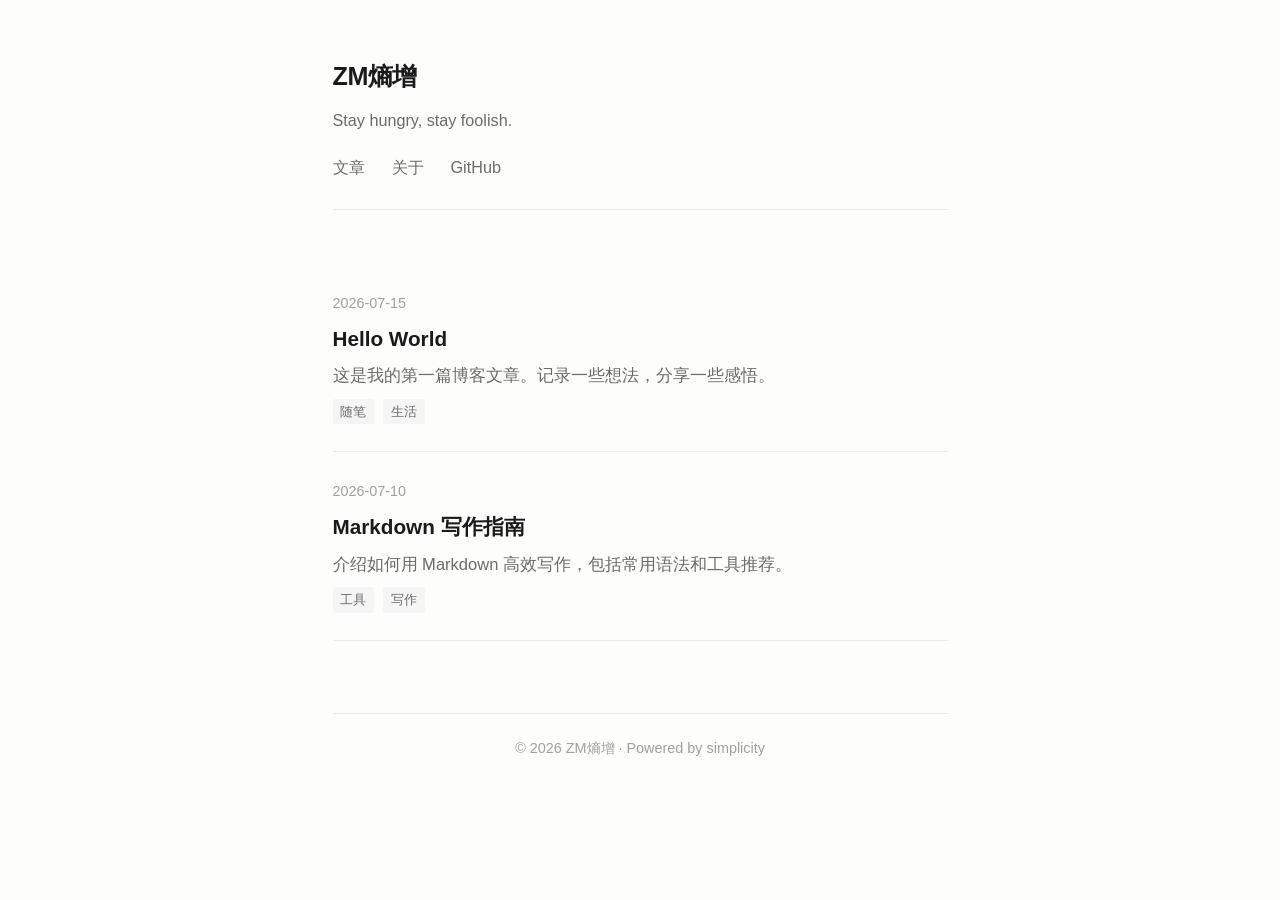
==== index.html @ e37be168 "init: ZM熵增 轻量博客" ====
<!DOCTYPE html>
<html lang="zh-CN">
<head>
  <meta charset="UTF-8">
  <meta name="viewport" content="width=device-width, initial-scale=1.0">
  <title>ZM熵增</title>
  <link rel="stylesheet" href="style.css">
</head>
<body>
  <header class="site-header">
    <div class="site-title"><a href="index.html">ZM熵增</a></div>
    <p class="site-desc">Stay hungry, stay foolish.</p>
    <nav class="site-nav">
      <a href="index.html">文章</a>
      <a href="about.html">关于</a>
      <a href="https://github.com" target="_blank">GitHub</a>
    </nav>
  </header>

  <main>
    <ul class="post-list">
      <li class="post-item">
        <div class="post-date">2026-07-15</div>
        <h2 class="post-title"><a href="post.html?p=hello-world">Hello World</a></h2>
        <p class="post-excerpt">这是我的第一篇博客文章。记录一些想法，分享一些感悟。</p>
        <div class="tags">
          <span class="tag">随笔</span>
          <span class="tag">生活</span>
        </div>
      </li>
      <li class="post-item">
        <div class="post-date">2026-07-10</div>
        <h2 class="post-title"><a href="post.html?p=markdown-guide">Markdown 写作指南</a></h2>
        <p class="post-excerpt">介绍如何用 Markdown 高效写作，包括常用语法和工具推荐。</p>
        <div class="tags">
          <span class="tag">工具</span>
          <span class="tag">写作</span>
        </div>
      </li>
    </ul>
  </main>

  <footer class="site-footer">
    <p>&copy; 2026 ZM熵增 · Powered by simplicity</p>
  </footer>
</body>
</html>
---- style.css ----
/* ========================================
   Minimal Blog — 简约轻量
   ======================================== */

:root {
  --bg: #fdfdfc;
  --text: #1a1a1a;
  --text-light: #6b6b6b;
  --text-lighter: #a0a0a0;
  --border: #eaeaea;
  --accent: #333;
  --accent-bg: #f5f5f5;
}

@media (prefers-color-scheme: dark) {
  :root {
    --bg: #171717;
    --text: #e0e0e0;
    --text-light: #999;
    --text-lighter: #666;
    --border: #2a2a2a;
    --accent: #ccc;
    --accent-bg: #1f1f1f;
  }
}

* { box-sizing: border-box; margin: 0; padding: 0; }

html {
  font-size: 18px;
  -webkit-font-smoothing: antialiased;
}

body {
  font-family: -apple-system, BlinkMacSystemFont, "Segoe UI", Roboto,
    "PingFang SC", "Microsoft YaHei", "Hiragino Sans GB", sans-serif;
  background: var(--bg);
  color: var(--text);
  line-height: 1.8;
  max-width: 660px;
  margin: 0 auto;
  padding: 3rem 1.25rem 4rem;
}

/* ---- Header ---- */
.site-header {
  margin-bottom: 3rem;
  padding-bottom: 1.5rem;
  border-bottom: 1px solid var(--border);
}

.site-title {
  font-size: 1.4rem;
  font-weight: 700;
  letter-spacing: -0.02em;
}

.site-title a {
  color: var(--text);
  text-decoration: none;
}

.site-desc {
  font-size: 0.9rem;
  color: var(--text-light);
  margin-top: 0.35rem;
}

.site-nav {
  margin-top: 1rem;
  display: flex;
  gap: 1.5rem;
}

.site-nav a {
  font-size: 0.9rem;
  color: var(--text-light);
  text-decoration: none;
  transition: color 0.15s;
}

.site-nav a:hover { color: var(--text); }

/* ---- Post List ---- */
.post-list { list-style: none; }

.post-item {
  padding: 1.5rem 0;
  border-bottom: 1px solid var(--border);
}

.post-date {
  font-size: 0.8rem;
  color: var(--text-lighter);
  margin-bottom: 0.15rem;
}

.post-title {
  font-size: 1.15rem;
  font-weight: 600;
}

.post-title a {
  color: var(--text);
  text-decoration: none;
  transition: color 0.15s;
}

.post-title a:hover { color: var(--text-light); }

.post-excerpt {
  font-size: 0.92rem;
  color: var(--text-light);
  margin-top: 0.3rem;
  line-height: 1.65;
}

/* ---- Article ---- */
article { margin-top: 0.5rem; }

article h1 {
  font-size: 1.65rem;
  font-weight: 700;
  margin-bottom: 0.5rem;
  letter-spacing: -0.02em;
}

article h2 {
  font-size: 1.25rem;
  font-weight: 600;
  margin: 2rem 0 0.6rem;
}

article h3 {
  font-size: 1.05rem;
  font-weight: 600;
  margin: 1.5rem 0 0.5rem;
}

article p { margin-bottom: 1.2rem; }

article a {
  color: var(--text);
  text-decoration: underline;
  text-underline-offset: 3px;
}

article img {
  max-width: 100%;
  border-radius: 6px;
  margin: 1.5rem 0;
}

article blockquote {
  border-left: 2px solid var(--text-lighter);
  padding: 0.4rem 1rem;
  margin: 1.5rem 0;
  color: var(--text-light);
  font-style: italic;
}

article pre {
  background: var(--accent-bg);
  padding: 1rem 1.2rem;
  border-radius: 6px;
  overflow-x: auto;
  margin: 1.2rem 0;
  font-size: 0.82rem;
  line-height: 1.65;
  border: 1px solid var(--border);
}

article code {
  font-family: "SF Mono", "Fira Code", Consolas, "Liberation Mono", monospace;
  font-size: 0.85em;
  background: var(--accent-bg);
  padding: 0.12em 0.4em;
  border-radius: 3px;
}

article pre code {
  background: none;
  padding: 0;
}

article ul, article ol {
  margin: 0.6rem 0 1.2rem 1.6rem;
}

article li { margin-bottom: 0.3rem; }

article hr {
  border: none;
  border-top: 1px solid var(--border);
  margin: 2rem 0;
}

/* ---- Tags ---- */
.tags {
  display: flex;
  gap: 0.5rem;
  flex-wrap: wrap;
  margin-top: 0.5rem;
}

.tag {
  font-size: 0.72rem;
  color: var(--text-light);
  background: var(--accent-bg);
  padding: 0.1em 0.6em;
  border-radius: 3px;
}

/* ---- Back ---- */
.back-link {
  display: inline-block;
  margin-bottom: 1.2rem;
  font-size: 0.9rem;
  color: var(--text-light);
  text-decoration: none;
  transition: color 0.15s;
}

.back-link:hover { color: var(--text); }

/* ---- About ---- */
.about-section { margin-top: 1rem; }

.about-section p {
  font-size: 0.95rem;
  color: var(--text-light);
  margin-bottom: 1rem;
}

/* ---- Footer ---- */
.site-footer {
  margin-top: 4rem;
  padding-top: 1.2rem;
  border-top: 1px solid var(--border);
  text-align: center;
  font-size: 0.8rem;
  color: var(--text-lighter);
}

/* ---- Responsive ---- */
@media (max-width: 500px) {
  body { padding: 2rem 1rem 3rem; }
  article h1 { font-size: 1.35rem; }
}
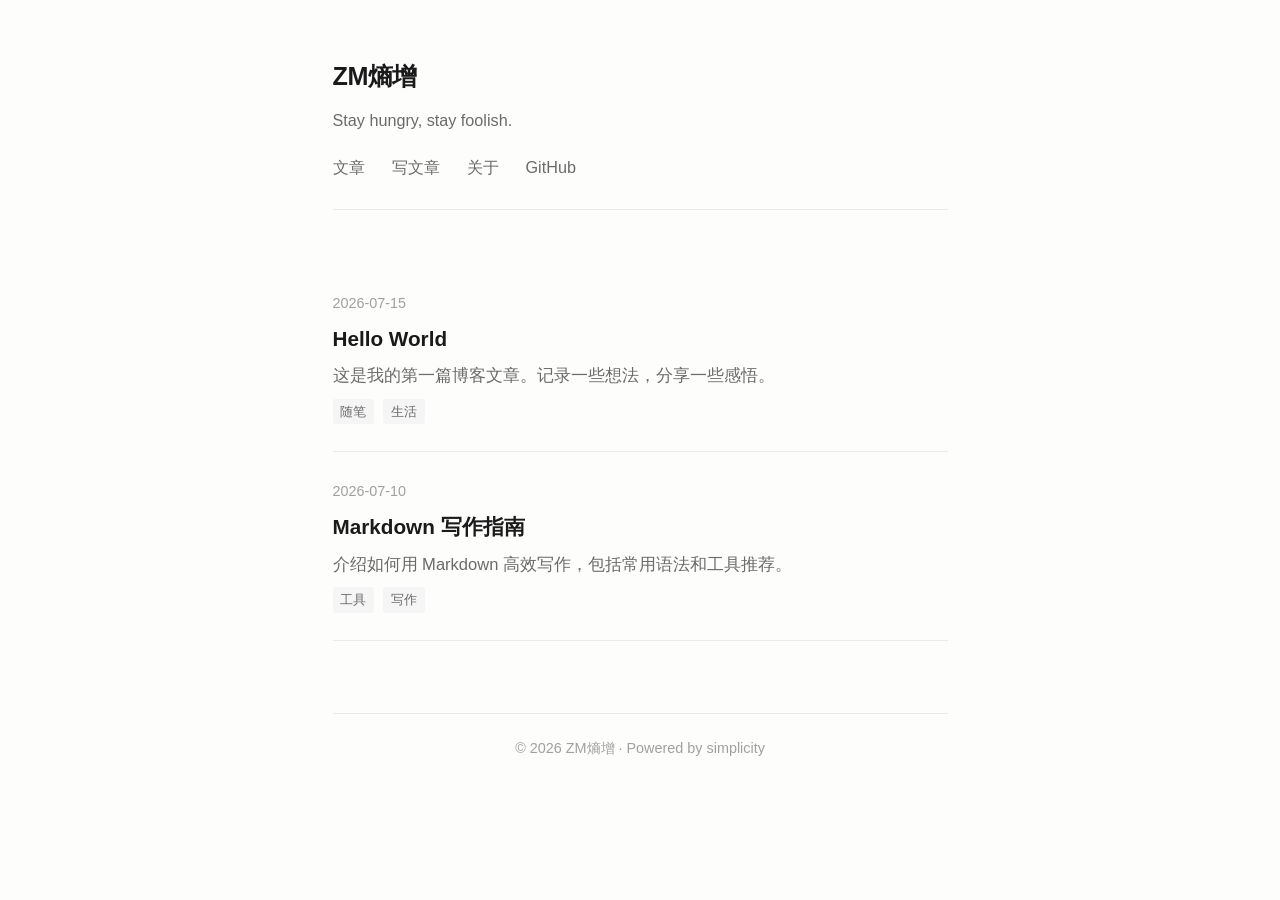
==== commit c452df72: "feat: 添加在线 Markdown 编辑器" ====
--- a/index.html
+++ b/index.html
@@ -13,6 +13,7 @@
     <p class="site-desc">Stay hungry, stay foolish.</p>
     <nav class="site-nav">
       <a href="index.html">文章</a>
+      <a href="editor.html">写文章</a>
       <a href="about.html">关于</a>
       <a href="https://github.com" target="_blank">GitHub</a>
     </nav>
--- a/style.css
+++ b/style.css
@@ -242,6 +242,156 @@
   color: var(--text-lighter);
 }
 
+/* ---- Editor ---- */
+.editor-wrap {
+  margin-top: 1rem;
+}
+
+.editor-meta {
+  display: grid;
+  grid-template-columns: 1fr 1fr;
+  gap: 0.75rem;
+  margin-bottom: 1rem;
+}
+
+.editor-meta label {
+  display: flex;
+  flex-direction: column;
+  gap: 0.25rem;
+  font-size: 0.8rem;
+  color: var(--text-light);
+}
+
+.editor-meta input {
+  padding: 0.5rem 0.6rem;
+  border: 1px solid var(--border);
+  border-radius: 4px;
+  background: var(--bg);
+  color: var(--text);
+  font-size: 0.9rem;
+  font-family: inherit;
+  outline: none;
+  transition: border-color 0.15s;
+}
+
+.editor-meta input:focus {
+  border-color: var(--text-lighter);
+}
+
+.editor-meta .full-width {
+  grid-column: 1 / -1;
+}
+
+.editor-toolbar {
+  display: flex;
+  gap: 0.5rem;
+  margin-bottom: 0.75rem;
+  flex-wrap: wrap;
+}
+
+.editor-toolbar button,
+.btn {
+  padding: 0.4rem 0.9rem;
+  font-size: 0.82rem;
+  border: 1px solid var(--border);
+  border-radius: 4px;
+  background: var(--bg);
+  color: var(--text);
+  cursor: pointer;
+  font-family: inherit;
+  transition: all 0.15s;
+}
+
+.editor-toolbar button:hover,
+.btn:hover {
+  background: var(--accent-bg);
+}
+
+.btn-primary {
+  background: var(--text) !important;
+  color: var(--bg) !important;
+  border-color: var(--text) !important;
+}
+
+.btn-primary:hover {
+  opacity: 0.85;
+}
+
+.editor-panes {
+  display: grid;
+  grid-template-columns: 1fr 1fr;
+  gap: 1.5rem;
+  min-height: 420px;
+}
+
+.editor-pane {
+  display: flex;
+  flex-direction: column;
+}
+
+.editor-pane h3 {
+  font-size: 0.85rem;
+  color: var(--text-light);
+  margin-bottom: 0.5rem;
+  font-weight: 500;
+}
+
+.editor-pane textarea {
+  flex: 1;
+  min-height: 380px;
+  padding: 0.8rem;
+  border: 1px solid var(--border);
+  border-radius: 6px;
+  background: var(--bg);
+  color: var(--text);
+  font-family: "SF Mono", "Fira Code", Consolas, monospace;
+  font-size: 0.85rem;
+  line-height: 1.7;
+  resize: vertical;
+  outline: none;
+}
+
+.editor-pane textarea:focus {
+  border-color: var(--text-lighter);
+}
+
+.preview-pane {
+  min-height: 380px;
+  padding: 0.8rem;
+  border: 1px solid var(--border);
+  border-radius: 6px;
+  background: var(--bg);
+  overflow-y: auto;
+}
+
+.editor-actions {
+  display: flex;
+  gap: 0.5rem;
+  margin-top: 1rem;
+  align-items: center;
+}
+
+.editor-actions .toast {
+  font-size: 0.82rem;
+  color: var(--text-light);
+  margin-left: 0.5rem;
+  opacity: 0;
+  transition: opacity 0.2s;
+}
+
+.editor-actions .toast.show {
+  opacity: 1;
+}
+
+@media (max-width: 700px) {
+  .editor-panes {
+    grid-template-columns: 1fr;
+  }
+  .editor-meta {
+    grid-template-columns: 1fr;
+  }
+}
+
 /* ---- Responsive ---- */
 @media (max-width: 500px) {
   body { padding: 2rem 1rem 3rem; }
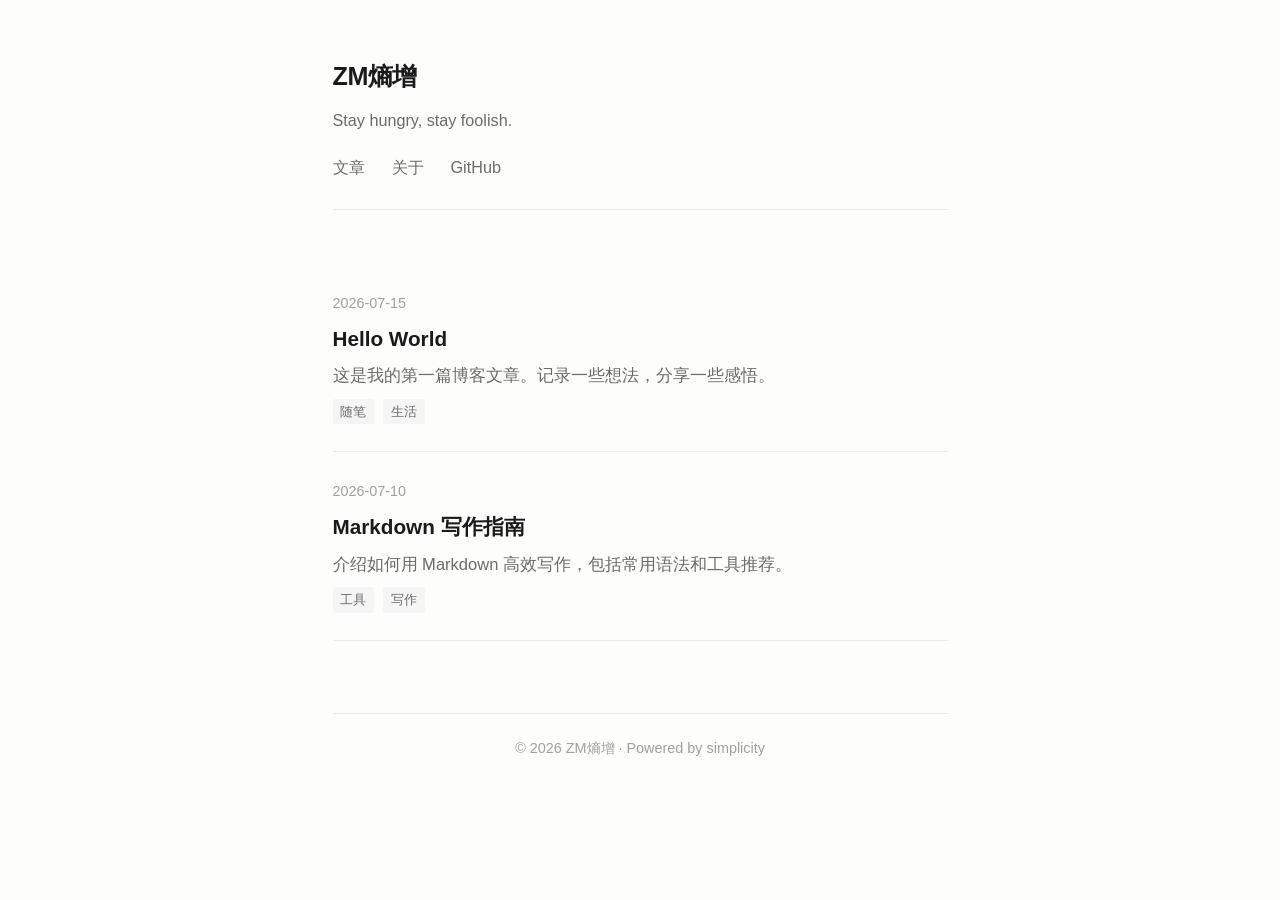
==== commit f8a78c43: "revert: 移除在线编辑器" ====
--- a/index.html
+++ b/index.html
@@ -13,7 +13,6 @@
     <p class="site-desc">Stay hungry, stay foolish.</p>
     <nav class="site-nav">
       <a href="index.html">文章</a>
-      <a href="editor.html">写文章</a>
       <a href="about.html">关于</a>
       <a href="https://github.com" target="_blank">GitHub</a>
     </nav>
--- a/style.css
+++ b/style.css
@@ -242,156 +242,6 @@
   color: var(--text-lighter);
 }
 
-/* ---- Editor ---- */
-.editor-wrap {
-  margin-top: 1rem;
-}
-
-.editor-meta {
-  display: grid;
-  grid-template-columns: 1fr 1fr;
-  gap: 0.75rem;
-  margin-bottom: 1rem;
-}
-
-.editor-meta label {
-  display: flex;
-  flex-direction: column;
-  gap: 0.25rem;
-  font-size: 0.8rem;
-  color: var(--text-light);
-}
-
-.editor-meta input {
-  padding: 0.5rem 0.6rem;
-  border: 1px solid var(--border);
-  border-radius: 4px;
-  background: var(--bg);
-  color: var(--text);
-  font-size: 0.9rem;
-  font-family: inherit;
-  outline: none;
-  transition: border-color 0.15s;
-}
-
-.editor-meta input:focus {
-  border-color: var(--text-lighter);
-}
-
-.editor-meta .full-width {
-  grid-column: 1 / -1;
-}
-
-.editor-toolbar {
-  display: flex;
-  gap: 0.5rem;
-  margin-bottom: 0.75rem;
-  flex-wrap: wrap;
-}
-
-.editor-toolbar button,
-.btn {
-  padding: 0.4rem 0.9rem;
-  font-size: 0.82rem;
-  border: 1px solid var(--border);
-  border-radius: 4px;
-  background: var(--bg);
-  color: var(--text);
-  cursor: pointer;
-  font-family: inherit;
-  transition: all 0.15s;
-}
-
-.editor-toolbar button:hover,
-.btn:hover {
-  background: var(--accent-bg);
-}
-
-.btn-primary {
-  background: var(--text) !important;
-  color: var(--bg) !important;
-  border-color: var(--text) !important;
-}
-
-.btn-primary:hover {
-  opacity: 0.85;
-}
-
-.editor-panes {
-  display: grid;
-  grid-template-columns: 1fr 1fr;
-  gap: 1.5rem;
-  min-height: 420px;
-}
-
-.editor-pane {
-  display: flex;
-  flex-direction: column;
-}
-
-.editor-pane h3 {
-  font-size: 0.85rem;
-  color: var(--text-light);
-  margin-bottom: 0.5rem;
-  font-weight: 500;
-}
-
-.editor-pane textarea {
-  flex: 1;
-  min-height: 380px;
-  padding: 0.8rem;
-  border: 1px solid var(--border);
-  border-radius: 6px;
-  background: var(--bg);
-  color: var(--text);
-  font-family: "SF Mono", "Fira Code", Consolas, monospace;
-  font-size: 0.85rem;
-  line-height: 1.7;
-  resize: vertical;
-  outline: none;
-}
-
-.editor-pane textarea:focus {
-  border-color: var(--text-lighter);
-}
-
-.preview-pane {
-  min-height: 380px;
-  padding: 0.8rem;
-  border: 1px solid var(--border);
-  border-radius: 6px;
-  background: var(--bg);
-  overflow-y: auto;
-}
-
-.editor-actions {
-  display: flex;
-  gap: 0.5rem;
-  margin-top: 1rem;
-  align-items: center;
-}
-
-.editor-actions .toast {
-  font-size: 0.82rem;
-  color: var(--text-light);
-  margin-left: 0.5rem;
-  opacity: 0;
-  transition: opacity 0.2s;
-}
-
-.editor-actions .toast.show {
-  opacity: 1;
-}
-
-@media (max-width: 700px) {
-  .editor-panes {
-    grid-template-columns: 1fr;
-  }
-  .editor-meta {
-    grid-template-columns: 1fr;
-  }
-}
-
 /* ---- Responsive ---- */
 @media (max-width: 500px) {
   body { padding: 2rem 1rem 3rem; }
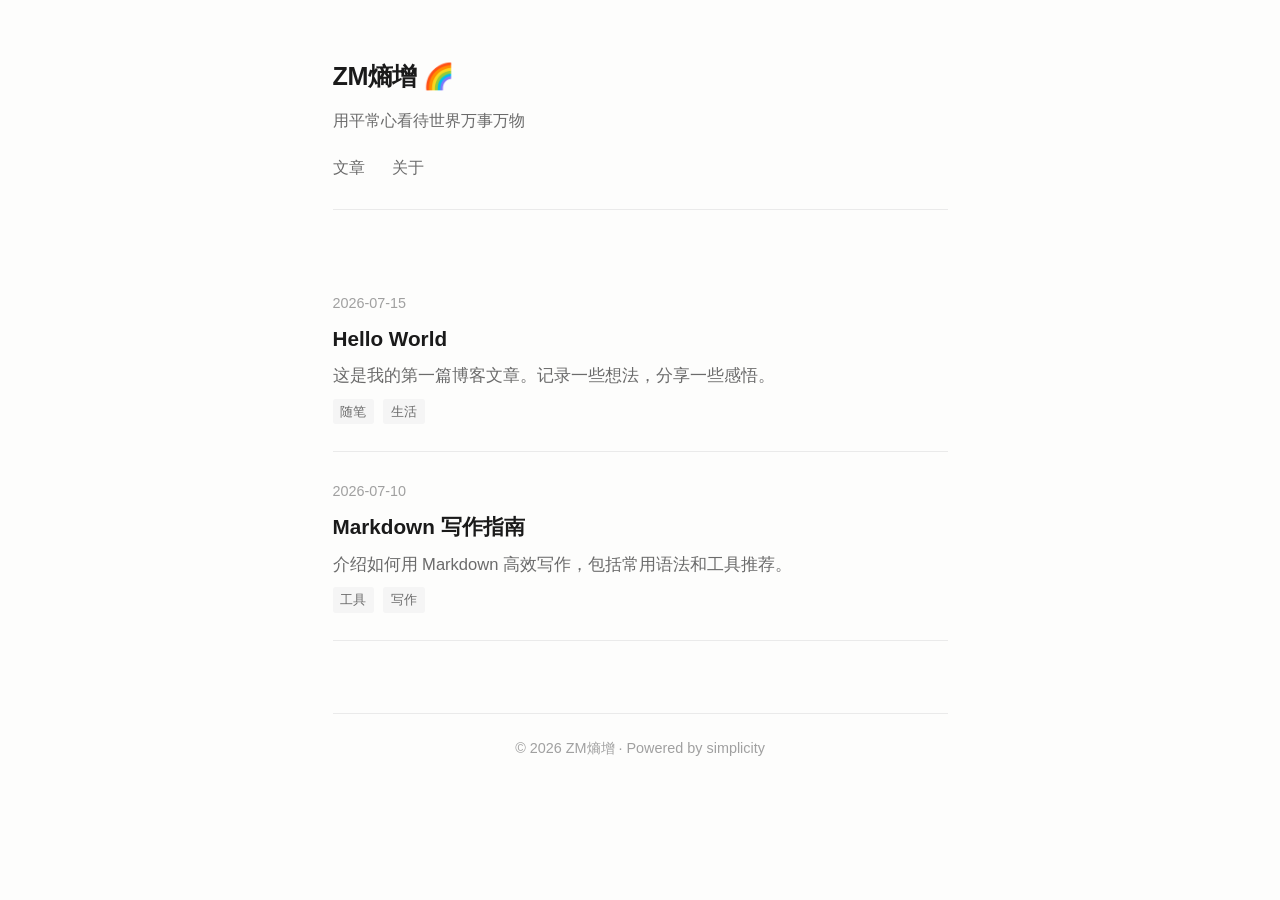
==== commit fc1cf69c: "Update index.html" ====
--- a/index.html
+++ b/index.html
@@ -9,15 +9,13 @@
 </head>
 <body>
   <header class="site-header">
-    <div class="site-title"><a href="index.html">ZM熵增</a></div>
-    <p class="site-desc">Stay hungry, stay foolish.</p>
+    <div class="site-title"><a href="index.html">ZM熵增 🌈 </a></div>
+    <p class="site-desc">用平常心看待世界万事万物</p>
     <nav class="site-nav">
       <a href="index.html">文章</a>
       <a href="about.html">关于</a>
-      <a href="https://github.com" target="_blank">GitHub</a>
     </nav>
   </header>
-
   <main>
     <ul class="post-list">
       <li class="post-item">
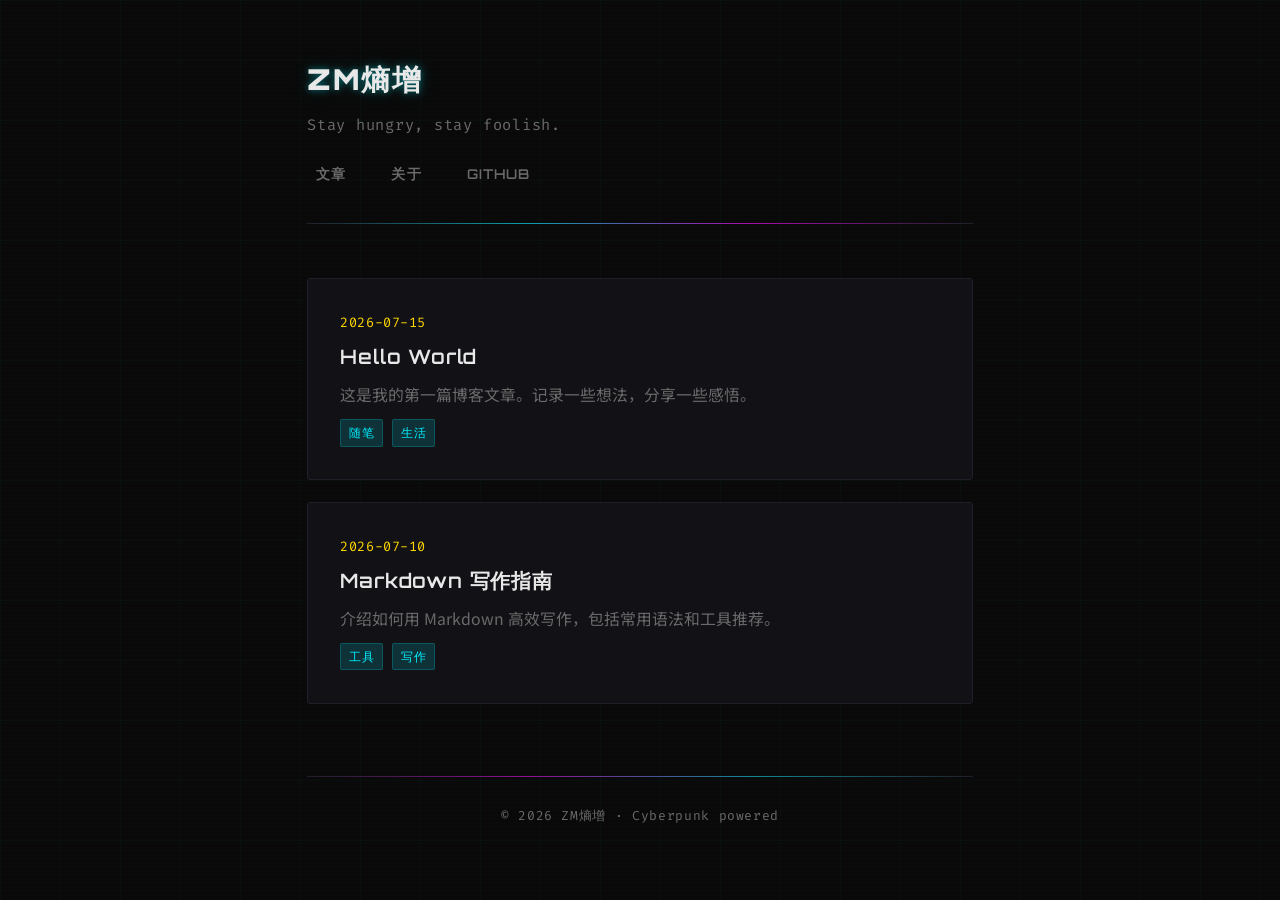
==== commit 26cdd160: "feat: 赛博朋克主题重构 — 霓虹暗色风格、CRT 终端代码块、glitch 动画" ====
--- a/index.html
+++ b/index.html
@@ -1,4 +1,3 @@
-
 <!DOCTYPE html>
 <html lang="zh-CN">
 <head>
@@ -9,13 +8,15 @@
 </head>
 <body>
   <header class="site-header">
-    <div class="site-title"><a href="index.html">ZM熵增 🌈 </a></div>
-    <p class="site-desc">用平常心看待世界万事万物</p>
+    <div class="site-title"><a href="index.html">ZM熵增</a></div>
+    <p class="site-desc">Stay hungry, stay foolish.</p>
     <nav class="site-nav">
       <a href="index.html">文章</a>
       <a href="about.html">关于</a>
+      <a href="https://github.com" target="_blank">GitHub</a>
     </nav>
   </header>
+
   <main>
     <ul class="post-list">
       <li class="post-item">
@@ -40,7 +41,7 @@
   </main>
 
   <footer class="site-footer">
-    <p>&copy; 2026 ZM熵增 · Powered by simplicity</p>
+    <p>&copy; 2026 ZM熵增 · Cyberpunk powered</p>
   </footer>
 </body>
 </html>
--- a/style.css
+++ b/style.css
@@ -1,29 +1,58 @@
 /* ========================================
-   Minimal Blog — 简约轻量
-   ======================================== */
-
+   ZM熵增 — 赛博朋克主题
+   Cyberpunk Blog Theme — pure CSS
+   ======================================== */
+
+/* ---- Google Fonts ---- */
+@import url('https://fonts.googleapis.com/css2?family=Orbitron:wght@400;600;700;900&family=Noto+Sans+SC:wght@300;400;500;700&family=Share+Tech+Mono&family=Fira+Code:wght@400;500&display=swap');
+
+/* ========================================
+   CSS 变量
+   ======================================== */
 :root {
-  --bg: #fdfdfc;
-  --text: #1a1a1a;
-  --text-light: #6b6b6b;
-  --text-lighter: #a0a0a0;
-  --border: #eaeaea;
-  --accent: #333;
-  --accent-bg: #f5f5f5;
-}
-
-@media (prefers-color-scheme: dark) {
-  :root {
-    --bg: #171717;
-    --text: #e0e0e0;
-    --text-light: #999;
-    --text-lighter: #666;
-    --border: #2a2a2a;
-    --accent: #ccc;
-    --accent-bg: #1f1f1f;
-  }
-}
-
+  /* 底色 */
+  --bg-deep: #0a0a0a;
+  --bg-card: #111116;
+  --bg-card-hover: #18181f;
+
+  /* 霓虹色 */
+  --cyan: #00f0ff;
+  --cyan-dim: rgba(0, 240, 255, 0.15);
+  --cyan-glow: rgba(0, 240, 255, 0.5);
+  --magenta: #ff00ff;
+  --magenta-dim: rgba(255, 0, 255, 0.15);
+  --magenta-glow: rgba(255, 0, 255, 0.5);
+  --gold: #ffd700;
+  --gold-glow: rgba(255, 215, 0, 0.4);
+
+  /* 终端绿 */
+  --terminal-green: #00ff41;
+  --terminal-bg: #0c0f0c;
+
+  /* 文字 */
+  --text: #c8c8c8;
+  --text-bright: #e8e8e8;
+  --text-dim: #6a6a6a;
+
+  /* 边框 */
+  --border: #1f1f2a;
+  --border-glow: rgba(0, 240, 255, 0.25);
+
+  /* 发光预设 */
+  --glow-cyan: 0 0 7px rgba(0, 240, 255, 0.4), 0 0 20px rgba(0, 240, 255, 0.15);
+  --glow-magenta: 0 0 7px rgba(255, 0, 255, 0.4), 0 0 20px rgba(255, 0, 255, 0.15);
+  --glow-cyan-strong: 0 0 10px rgba(0, 240, 255, 0.6), 0 0 30px rgba(0, 240, 255, 0.25);
+  --glow-magenta-strong: 0 0 10px rgba(255, 0, 255, 0.6), 0 0 30px rgba(255, 0, 255, 0.25);
+
+  /* 字体 */
+  --font-display: 'Orbitron', sans-serif;
+  --font-body: 'Noto Sans SC', 'Share Tech Mono', sans-serif;
+  --font-mono: 'Fira Code', 'Courier New', monospace;
+}
+
+/* ========================================
+   基础重置
+   ======================================== */
 * { box-sizing: border-box; margin: 0; padding: 0; }
 
 html {
@@ -32,40 +61,135 @@
 }
 
 body {
-  font-family: -apple-system, BlinkMacSystemFont, "Segoe UI", Roboto,
-    "PingFang SC", "Microsoft YaHei", "Hiragino Sans GB", sans-serif;
-  background: var(--bg);
+  font-family: var(--font-body);
+  background: var(--bg-deep);
   color: var(--text);
   line-height: 1.8;
-  max-width: 660px;
+  max-width: 720px;
   margin: 0 auto;
-  padding: 3rem 1.25rem 4rem;
-}
-
-/* ---- Header ---- */
+  padding: 3rem 1.5rem 4rem;
+  position: relative;
+  z-index: 0;
+}
+
+/* ════════════════════════════════════════
+   扫描线 + 网格背景
+   ════════════════════════════════════════ */
+
+/* 网格 */
+body::before {
+  content: '';
+  position: fixed;
+  inset: 0;
+  z-index: -2;
+  pointer-events: none;
+  background-image:
+    linear-gradient(rgba(0, 240, 255, 0.03) 1px, transparent 1px),
+    linear-gradient(90deg, rgba(0, 240, 255, 0.03) 1px, transparent 1px);
+  background-size: 60px 60px;
+}
+
+/* 扫描线 */
+body::after {
+  content: '';
+  position: fixed;
+  inset: 0;
+  z-index: -1;
+  pointer-events: none;
+  background: repeating-linear-gradient(
+    0deg,
+    transparent,
+    transparent 2px,
+    rgba(0, 0, 0, 0.08) 2px,
+    rgba(0, 0, 0, 0.08) 4px
+  );
+}
+
+/* ========================================
+   Typography
+   ======================================== */
+h1, h2, h3, h4, h5, h6 {
+  font-family: var(--font-display);
+  font-weight: 600;
+  letter-spacing: 0.04em;
+  color: var(--text-bright);
+}
+
+a {
+  color: var(--cyan);
+  text-decoration: none;
+  transition: all 0.2s ease;
+}
+
+a:hover {
+  color: var(--magenta);
+  text-shadow: var(--glow-magenta);
+}
+
+/* ========================================
+   Header
+   ======================================== */
 .site-header {
   margin-bottom: 3rem;
-  padding-bottom: 1.5rem;
+  padding-bottom: 1.8rem;
   border-bottom: 1px solid var(--border);
-}
-
+  position: relative;
+}
+
+/* 底边霓虹线 */
+.site-header::after {
+  content: '';
+  position: absolute;
+  bottom: -1px;
+  left: 0;
+  width: 100%;
+  height: 1px;
+  background: linear-gradient(90deg, transparent, var(--cyan), var(--magenta), transparent);
+  opacity: 0.6;
+}
+
+/* Logo — 故障效果 */
 .site-title {
-  font-size: 1.4rem;
-  font-weight: 700;
-  letter-spacing: -0.02em;
+  font-family: var(--font-display);
+  font-size: 1.6rem;
+  font-weight: 900;
+  letter-spacing: 0.06em;
+  text-transform: uppercase;
+  position: relative;
+  display: inline-block;
 }
 
 .site-title a {
-  color: var(--text);
-  text-decoration: none;
+  color: var(--text-bright);
+  text-shadow: var(--glow-cyan);
+  transition: all 0.2s ease;
+  display: inline-block;
+}
+
+.site-title a:hover {
+  color: var(--cyan);
+  text-shadow: var(--glow-cyan-strong);
+  animation: glitch 0.3s ease-in-out;
+}
+
+@keyframes glitch {
+  0%   { transform: translate(0); }
+  20%  { transform: translate(-2px, 1px); }
+  40%  { transform: translate(2px, -1px); }
+  60%  { transform: translate(-1px, -1px); }
+  80%  { transform: translate(1px, 1px); }
+  100% { transform: translate(0); }
 }
 
 .site-desc {
-  font-size: 0.9rem;
-  color: var(--text-light);
+  font-family: var(--font-mono);
+  font-size: 0.85rem;
+  color: var(--text-dim);
   margin-top: 0.35rem;
-}
-
+  letter-spacing: 0.05em;
+}
+
+/* 导航 */
 .site-nav {
   margin-top: 1rem;
   display: flex;
@@ -73,177 +197,468 @@
 }
 
 .site-nav a {
-  font-size: 0.9rem;
-  color: var(--text-light);
-  text-decoration: none;
-  transition: color 0.15s;
-}
-
-.site-nav a:hover { color: var(--text); }
-
-/* ---- Post List ---- */
+  font-family: var(--font-display);
+  font-size: 0.75rem;
+  font-weight: 600;
+  letter-spacing: 0.08em;
+  text-transform: uppercase;
+  color: var(--text-dim);
+  padding: 0.25em 0.6em;
+  border: 1px solid transparent;
+  border-radius: 2px;
+  transition: all 0.25s ease;
+  position: relative;
+}
+
+.site-nav a:hover {
+  color: var(--cyan);
+  border-color: var(--cyan);
+  box-shadow: var(--glow-cyan);
+  text-shadow: var(--glow-cyan);
+  background: var(--cyan-dim);
+}
+
+/* ========================================
+   Post List
+   ======================================== */
 .post-list { list-style: none; }
 
 .post-item {
-  padding: 1.5rem 0;
+  padding: 1.8rem;
+  margin-bottom: 1.2rem;
+  background: var(--bg-card);
+  border: 1px solid var(--border);
+  border-radius: 3px;
+  position: relative;
+  transition: all 0.3s ease;
+}
+
+/* 左侧霓虹竖线 */
+.post-item::before {
+  content: '';
+  position: absolute;
+  left: -1px;
+  top: 15%;
+  bottom: 15%;
+  width: 2px;
+  background: var(--cyan);
+  opacity: 0;
+  transition: opacity 0.3s ease;
+  box-shadow: var(--glow-cyan);
+}
+
+.post-item:hover::before {
+  opacity: 1;
+}
+
+.post-item:hover {
+  background: var(--bg-card-hover);
+  border-color: var(--border-glow);
+  box-shadow: 0 0 15px rgba(0, 240, 255, 0.08), inset 0 0 30px rgba(0, 240, 255, 0.02);
+  transform: translateX(2px);
+}
+
+.post-date {
+  font-family: var(--font-mono);
+  font-size: 0.75rem;
+  color: var(--gold);
+  text-shadow: var(--gold-glow);
+  margin-bottom: 0.2rem;
+  letter-spacing: 0.04em;
+}
+
+.post-title {
+  font-family: var(--font-display);
+  font-size: 1.1rem;
+  font-weight: 600;
+  letter-spacing: 0.04em;
+}
+
+.post-title a {
+  color: var(--text-bright);
+  transition: all 0.2s ease;
+}
+
+.post-title a:hover {
+  color: var(--cyan);
+  text-shadow: var(--glow-cyan);
+}
+
+.post-excerpt {
+  font-size: 0.88rem;
+  color: var(--text-dim);
+  margin-top: 0.4rem;
+  line-height: 1.65;
+}
+
+/* ========================================
+   Tags
+   ======================================== */
+.tags {
+  display: flex;
+  gap: 0.5rem;
+  flex-wrap: wrap;
+  margin-top: 0.6rem;
+}
+
+.tag {
+  font-family: var(--font-mono);
+  font-size: 0.68rem;
+  color: var(--cyan);
+  background: var(--cyan-dim);
+  border: 1px solid rgba(0, 240, 255, 0.2);
+  padding: 0.15em 0.65em;
+  border-radius: 2px;
+  letter-spacing: 0.04em;
+  transition: all 0.2s ease;
+}
+
+.tag:hover {
+  background: rgba(0, 240, 255, 0.2);
+  box-shadow: var(--glow-cyan);
+}
+
+/* ========================================
+   Article
+   ======================================== */
+article {
+  margin-top: 0.5rem;
+  background: var(--bg-card);
+  border: 1px solid var(--border);
+  border-radius: 3px;
+  padding: 2.5rem 2rem;
+}
+
+/* Article header decoration */
+article > header {
+  margin-bottom: 2rem;
+  padding-bottom: 1.5rem;
   border-bottom: 1px solid var(--border);
-}
-
-.post-date {
-  font-size: 0.8rem;
-  color: var(--text-lighter);
-  margin-bottom: 0.15rem;
-}
-
-.post-title {
-  font-size: 1.15rem;
-  font-weight: 600;
-}
-
-.post-title a {
-  color: var(--text);
-  text-decoration: none;
-  transition: color 0.15s;
-}
-
-.post-title a:hover { color: var(--text-light); }
-
-.post-excerpt {
-  font-size: 0.92rem;
-  color: var(--text-light);
-  margin-top: 0.3rem;
-  line-height: 1.65;
-}
-
-/* ---- Article ---- */
-article { margin-top: 0.5rem; }
+  position: relative;
+}
+
+article > header::after {
+  content: '';
+  position: absolute;
+  bottom: -1px;
+  left: 0;
+  width: 80px;
+  height: 1px;
+  background: var(--magenta);
+  box-shadow: var(--glow-magenta);
+}
 
 article h1 {
-  font-size: 1.65rem;
+  font-size: 1.7rem;
   font-weight: 700;
   margin-bottom: 0.5rem;
-  letter-spacing: -0.02em;
+  letter-spacing: 0.04em;
+  color: var(--text-bright);
+  text-shadow: var(--glow-cyan);
 }
 
 article h2 {
-  font-size: 1.25rem;
+  font-size: 1.2rem;
   font-weight: 600;
-  margin: 2rem 0 0.6rem;
+  margin: 2.2rem 0 0.7rem;
+  padding-bottom: 0.4rem;
+  border-bottom: 1px solid var(--border);
+  color: var(--cyan);
+  text-shadow: 0 0 5px rgba(0, 240, 255, 0.3);
 }
 
 article h3 {
-  font-size: 1.05rem;
+  font-size: 1rem;
   font-weight: 600;
-  margin: 1.5rem 0 0.5rem;
-}
-
-article p { margin-bottom: 1.2rem; }
+  margin: 1.6rem 0 0.5rem;
+  color: var(--text-bright);
+}
+
+article p {
+  margin-bottom: 1.2rem;
+}
 
 article a {
-  color: var(--text);
+  color: var(--cyan);
   text-decoration: underline;
-  text-underline-offset: 3px;
+  text-underline-offset: 4px;
+  text-decoration-color: rgba(0, 240, 255, 0.3);
+  transition: all 0.2s ease;
+}
+
+article a:hover {
+  color: var(--magenta);
+  text-decoration-color: var(--magenta);
+  text-shadow: var(--glow-magenta);
 }
 
 article img {
   max-width: 100%;
-  border-radius: 6px;
+  border-radius: 3px;
   margin: 1.5rem 0;
+  border: 1px solid var(--border);
 }
 
 article blockquote {
-  border-left: 2px solid var(--text-lighter);
-  padding: 0.4rem 1rem;
+  border-left: 2px solid var(--cyan);
+  padding: 0.5rem 1.2rem;
   margin: 1.5rem 0;
-  color: var(--text-light);
+  background: rgba(0, 240, 255, 0.03);
+  color: var(--text-dim);
   font-style: italic;
-}
-
+  position: relative;
+}
+
+article blockquote::before {
+  content: '';
+  position: absolute;
+  left: -2px;
+  top: 0;
+  bottom: 0;
+  width: 2px;
+  background: var(--cyan);
+  box-shadow: var(--glow-cyan);
+  opacity: 0.7;
+}
+
+/* ========================================
+   终端 CRT 代码块
+   ======================================== */
 article pre {
-  background: var(--accent-bg);
-  padding: 1rem 1.2rem;
-  border-radius: 6px;
+  background: var(--terminal-bg);
+  border: 1px solid rgba(0, 255, 65, 0.2);
+  border-radius: 3px;
   overflow-x: auto;
   margin: 1.2rem 0;
-  font-size: 0.82rem;
-  line-height: 1.65;
-  border: 1px solid var(--border);
+  font-size: 0.8rem;
+  line-height: 1.7;
+  position: relative;
+  box-shadow: 0 0 20px rgba(0, 255, 65, 0.05), inset 0 0 40px rgba(0, 0, 0, 0.4);
+}
+
+/* 终端窗口栏 */
+article pre::before {
+  content: '● ● ●';
+  display: block;
+  padding: 0.4rem 1rem;
+  font-size: 0.55rem;
+  letter-spacing: 0.3em;
+  color: rgba(0, 255, 65, 0.3);
+  background: rgba(0, 255, 65, 0.03);
+  border-bottom: 1px solid rgba(0, 255, 65, 0.1);
+}
+
+article pre code {
+  display: block;
+  padding: 1rem 1.2rem;
+  font-family: var(--font-mono);
+  font-size: 0.82em;
+  color: var(--terminal-green);
+  text-shadow: 0 0 3px rgba(0, 255, 65, 0.3);
+  background: none;
 }
 
 article code {
-  font-family: "SF Mono", "Fira Code", Consolas, "Liberation Mono", monospace;
+  font-family: var(--font-mono);
   font-size: 0.85em;
-  background: var(--accent-bg);
-  padding: 0.12em 0.4em;
-  border-radius: 3px;
-}
-
-article pre code {
-  background: none;
-  padding: 0;
+  background: var(--terminal-bg);
+  color: var(--terminal-green);
+  padding: 0.12em 0.45em;
+  border-radius: 2px;
+  border: 1px solid rgba(0, 255, 65, 0.15);
+  text-shadow: 0 0 2px rgba(0, 255, 65, 0.2);
 }
 
 article ul, article ol {
   margin: 0.6rem 0 1.2rem 1.6rem;
 }
 
-article li { margin-bottom: 0.3rem; }
+article li { margin-bottom: 0.35rem; }
+
+/* 列表标记色 */
+article ul li::marker { color: var(--cyan); }
+article ol li::marker {
+  color: var(--magenta);
+  font-family: var(--font-display);
+  font-size: 0.85em;
+}
 
 article hr {
   border: none;
   border-top: 1px solid var(--border);
   margin: 2rem 0;
-}
-
-/* ---- Tags ---- */
-.tags {
-  display: flex;
-  gap: 0.5rem;
-  flex-wrap: wrap;
-  margin-top: 0.5rem;
-}
-
-.tag {
-  font-size: 0.72rem;
-  color: var(--text-light);
-  background: var(--accent-bg);
-  padding: 0.1em 0.6em;
+  position: relative;
+}
+
+article hr::after {
+  content: '◆ ◆ ◆';
+  position: absolute;
+  left: 50%;
+  top: 50%;
+  transform: translate(-50%, -50%);
+  background: var(--bg-card);
+  padding: 0 1rem;
+  font-size: 0.5rem;
+  letter-spacing: 0.4em;
+  color: var(--border);
+}
+
+/* ========================================
+   Back link
+   ======================================== */
+.back-link {
+  display: inline-flex;
+  align-items: center;
+  gap: 0.4em;
+  margin-bottom: 1.5rem;
+  font-family: var(--font-display);
+  font-size: 0.75rem;
+  font-weight: 600;
+  letter-spacing: 0.06em;
+  text-transform: uppercase;
+  color: var(--text-dim);
+  transition: all 0.25s ease;
+  padding: 0.3em 0.8em;
+  border: 1px solid var(--border);
+  border-radius: 2px;
+}
+
+.back-link:hover {
+  color: var(--cyan);
+  border-color: var(--cyan);
+  box-shadow: var(--glow-cyan);
+  text-shadow: var(--glow-cyan);
+  background: var(--cyan-dim);
+}
+
+/* ========================================
+   About
+   ======================================== */
+.about-section {
+  background: var(--bg-card);
+  border: 1px solid var(--border);
   border-radius: 3px;
-}
-
-/* ---- Back ---- */
-.back-link {
-  display: inline-block;
+  padding: 2.5rem 2rem;
+  position: relative;
+}
+
+.about-section h1 {
+  font-family: var(--font-display);
+  font-size: 1.7rem;
+  font-weight: 700;
   margin-bottom: 1.2rem;
-  font-size: 0.9rem;
-  color: var(--text-light);
-  text-decoration: none;
-  transition: color 0.15s;
-}
-
-.back-link:hover { color: var(--text); }
-
-/* ---- About ---- */
-.about-section { margin-top: 1rem; }
+  color: var(--text-bright);
+  text-shadow: var(--glow-cyan);
+}
+
+.about-section h2 {
+  font-family: var(--font-display);
+  font-size: 1.1rem;
+  font-weight: 600;
+  margin: 2rem 0 0.8rem;
+  padding-bottom: 0.4rem;
+  border-bottom: 1px solid var(--border);
+  color: var(--cyan);
+}
 
 .about-section p {
   font-size: 0.95rem;
-  color: var(--text-light);
+  color: var(--text);
   margin-bottom: 1rem;
-}
-
-/* ---- Footer ---- */
+  line-height: 1.8;
+}
+
+.about-section a {
+  color: var(--cyan);
+}
+
+.about-section a:hover {
+  color: var(--magenta);
+  text-shadow: var(--glow-magenta);
+}
+
+/* ========================================
+   Footer
+   ======================================== */
 .site-footer {
   margin-top: 4rem;
-  padding-top: 1.2rem;
+  padding-top: 1.5rem;
   border-top: 1px solid var(--border);
   text-align: center;
-  font-size: 0.8rem;
-  color: var(--text-lighter);
-}
-
-/* ---- Responsive ---- */
-@media (max-width: 500px) {
-  body { padding: 2rem 1rem 3rem; }
+  font-family: var(--font-mono);
+  font-size: 0.72rem;
+  color: var(--text-dim);
+  letter-spacing: 0.05em;
+  position: relative;
+}
+
+/* 顶部霓虹线 */
+.site-footer::before {
+  content: '';
+  position: absolute;
+  top: -1px;
+  left: 0;
+  width: 100%;
+  height: 1px;
+  background: linear-gradient(90deg, transparent, var(--magenta), var(--cyan), transparent);
+  opacity: 0.5;
+}
+
+/* ========================================
+   Post.html 正文内 pre 页面结构标签
+   ======================================== */
+
+/* 页面结构标签 —— post.html 生成的 header */
+article > header .post-date {
+  font-size: 0.78rem;
+  margin-bottom: 0.3rem;
+}
+
+article > header .tags {
+  margin-top: 0.5rem;
+}
+
+/* ========================================
+   Loading / Error
+   ======================================== */
+#post-content > p {
+  text-align: center;
+  padding: 3rem 1rem;
+  font-family: var(--font-mono);
+  color: var(--cyan);
+  text-shadow: var(--glow-cyan);
+}
+
+/* ========================================
+   Responsive
+   ======================================== */
+@media (max-width: 600px) {
+  html { font-size: 16px; }
+
+  body {
+    padding: 2rem 1rem 3rem;
+  }
+
+  .site-title {
+    font-size: 1.3rem;
+  }
+
+  article {
+    padding: 1.5rem 1.2rem;
+  }
+
   article h1 { font-size: 1.35rem; }
-}
+
+  article pre code {
+    font-size: 0.72rem;
+    padding: 0.8rem;
+  }
+
+  .about-section {
+    padding: 1.5rem 1.2rem;
+  }
+
+  .post-item {
+    padding: 1.2rem;
+  }
+}
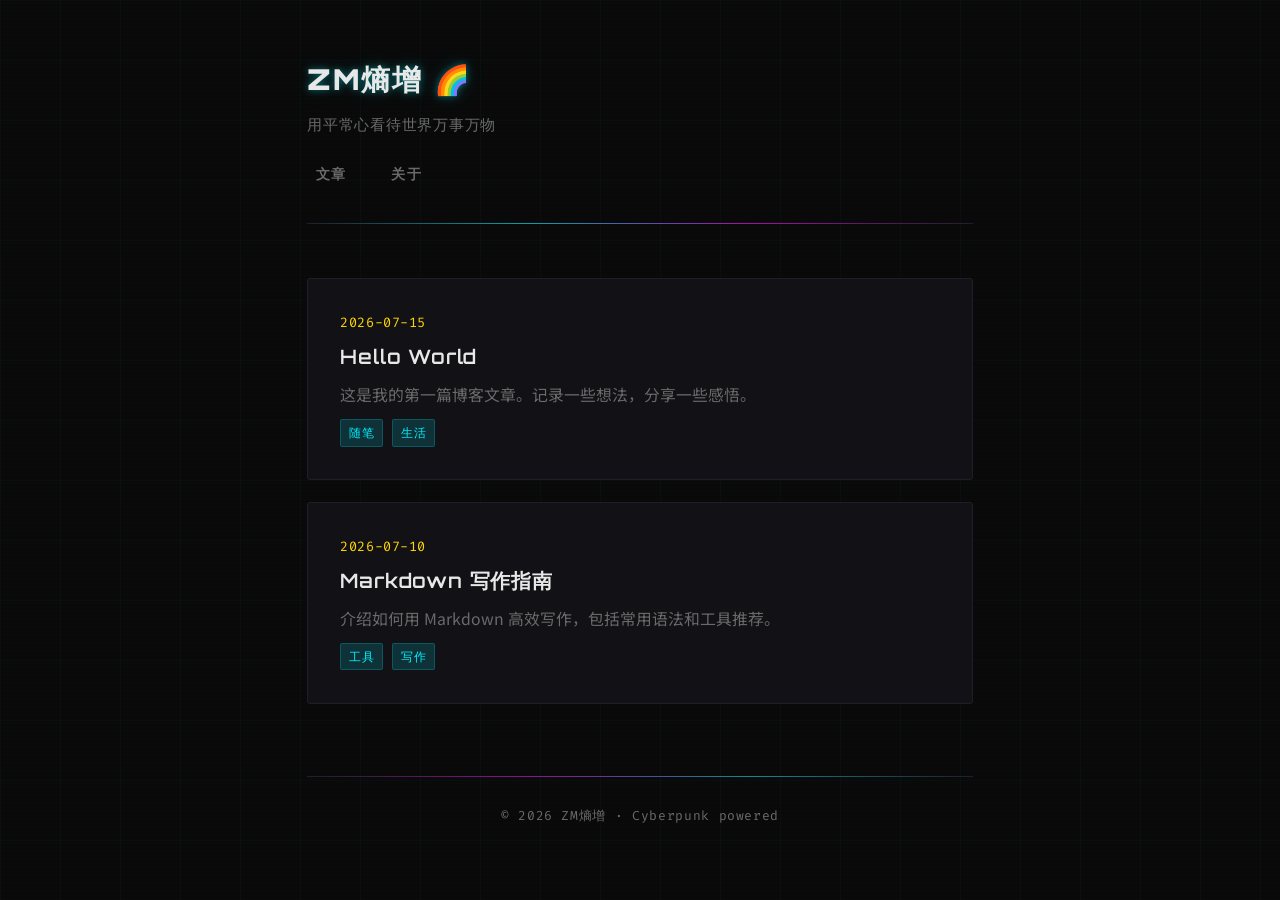
==== commit 8916bc93: "Merge remote: keep cyberpunk post.html, merge index.html changes" ====
--- a/index.html
+++ b/index.html
@@ -8,15 +8,13 @@
 </head>
 <body>
   <header class="site-header">
-    <div class="site-title"><a href="index.html">ZM熵增</a></div>
-    <p class="site-desc">Stay hungry, stay foolish.</p>
+    <div class="site-title"><a href="index.html">ZM熵增 🌈 </a></div>
+    <p class="site-desc">用平常心看待世界万事万物</p>
     <nav class="site-nav">
       <a href="index.html">文章</a>
       <a href="about.html">关于</a>
-      <a href="https://github.com" target="_blank">GitHub</a>
     </nav>
   </header>
-
   <main>
     <ul class="post-list">
       <li class="post-item">
